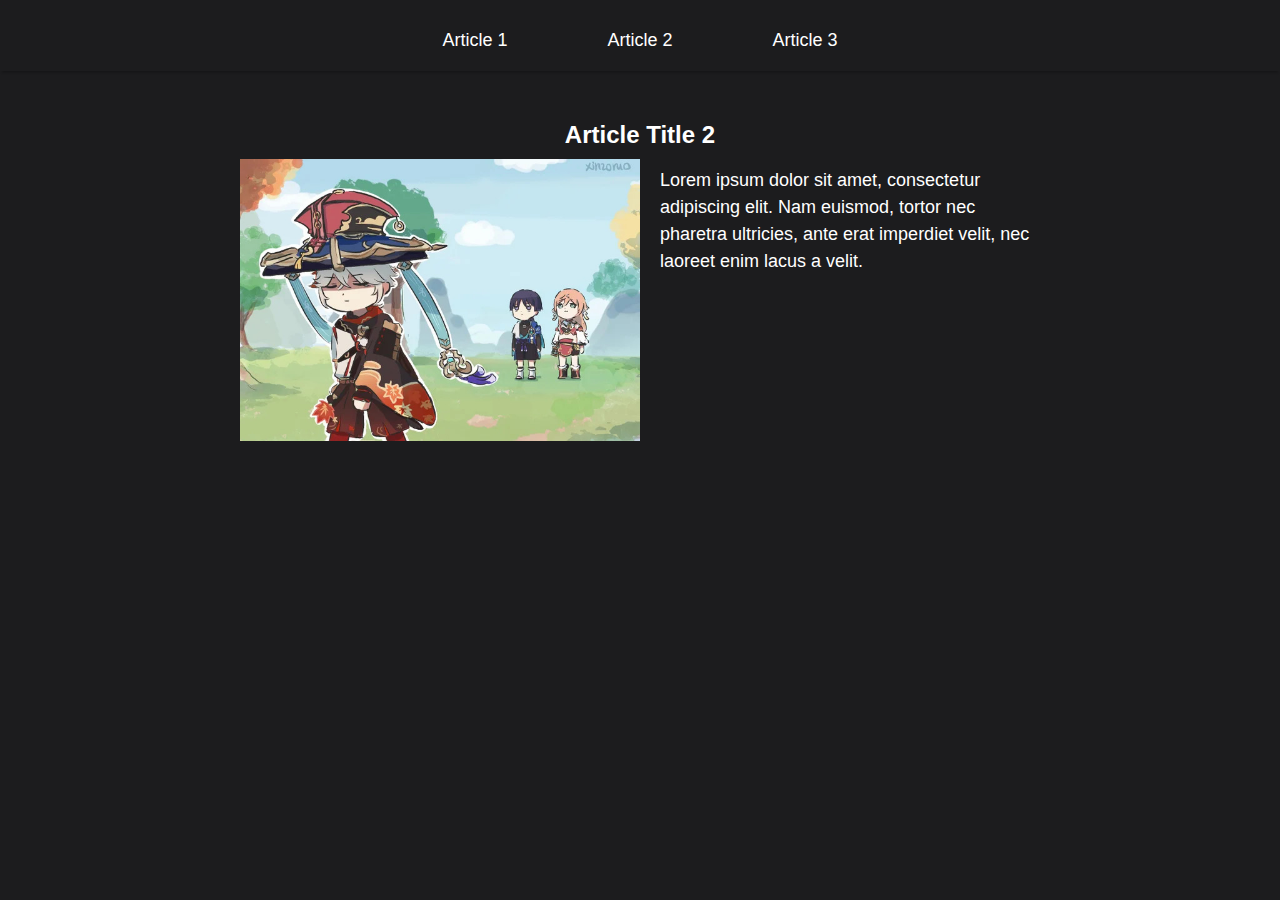
==== main/article2.html @ f8c24ed4 "Add files via upload" ====
<!DOCTYPE html>
<html>
  <head>
    <title>Article 2</title>
    <link rel="stylesheet" href="style.css">
  </head>
  <body>
    <nav>
      <ul>
        <li><a href="main.html">Article 1</a></li>
        <li><a href="article2.html">Article 2</a></li>
        <li><a href="article3.html">Article 3</a></li>
      </ul>
    </nav>
    <div class="container">
      <div class="article" id="article1">
        <h2 class="article-title">Article Title 2</h2>
        <img class="article-image" src="img/image2.jpg" alt="Image 2">
        <p class="article-content">Lorem ipsum dolor sit amet, consectetur adipiscing elit. Nam euismod, tortor nec pharetra ultricies, ante erat imperdiet velit, nec laoreet enim lacus a velit.</p>
      </div>
    </div>
  </body>
</html>
---- main/style.css ----
body {
    font-family: Arial, sans-serif;
    margin: 0;
    padding: 0;
    background-color: #1c1c1e;
    color: white;
}
nav {
    background-color: #1c1c1e;
    position: sticky;
    top: 0;
    box-shadow: 0 4px 2px -2px rgba(0, 0, 0, 0.2);
}
nav ul {
    list-style: none;
    margin: 0;
    padding: 0;
    display: flex;
    justify-content: center;
    margin: 10px 40px;
}  
nav li {
    margin: 20px 50px;
}
nav a {
    color: white;
    text-decoration: none;
    font-size: 18px;
}
nav a:hover {
    color: white;
}
.container {
    max-width: 800px;
    margin: 0 auto;
    padding: 20px;
}
.article {
    margin-bottom: 20px;
}
.article-title {
    text-align: center;
    font-size: 24px;
    margin-bottom: 10px;
}
.article-content {
    font-size: 18px;
    line-height: 1.5;
}
.article-image {
    max-width: 100%;
    height: auto;
    margin-bottom: 10px;
    width: 50%;
    float: left;
    margin-right: 20px;
}
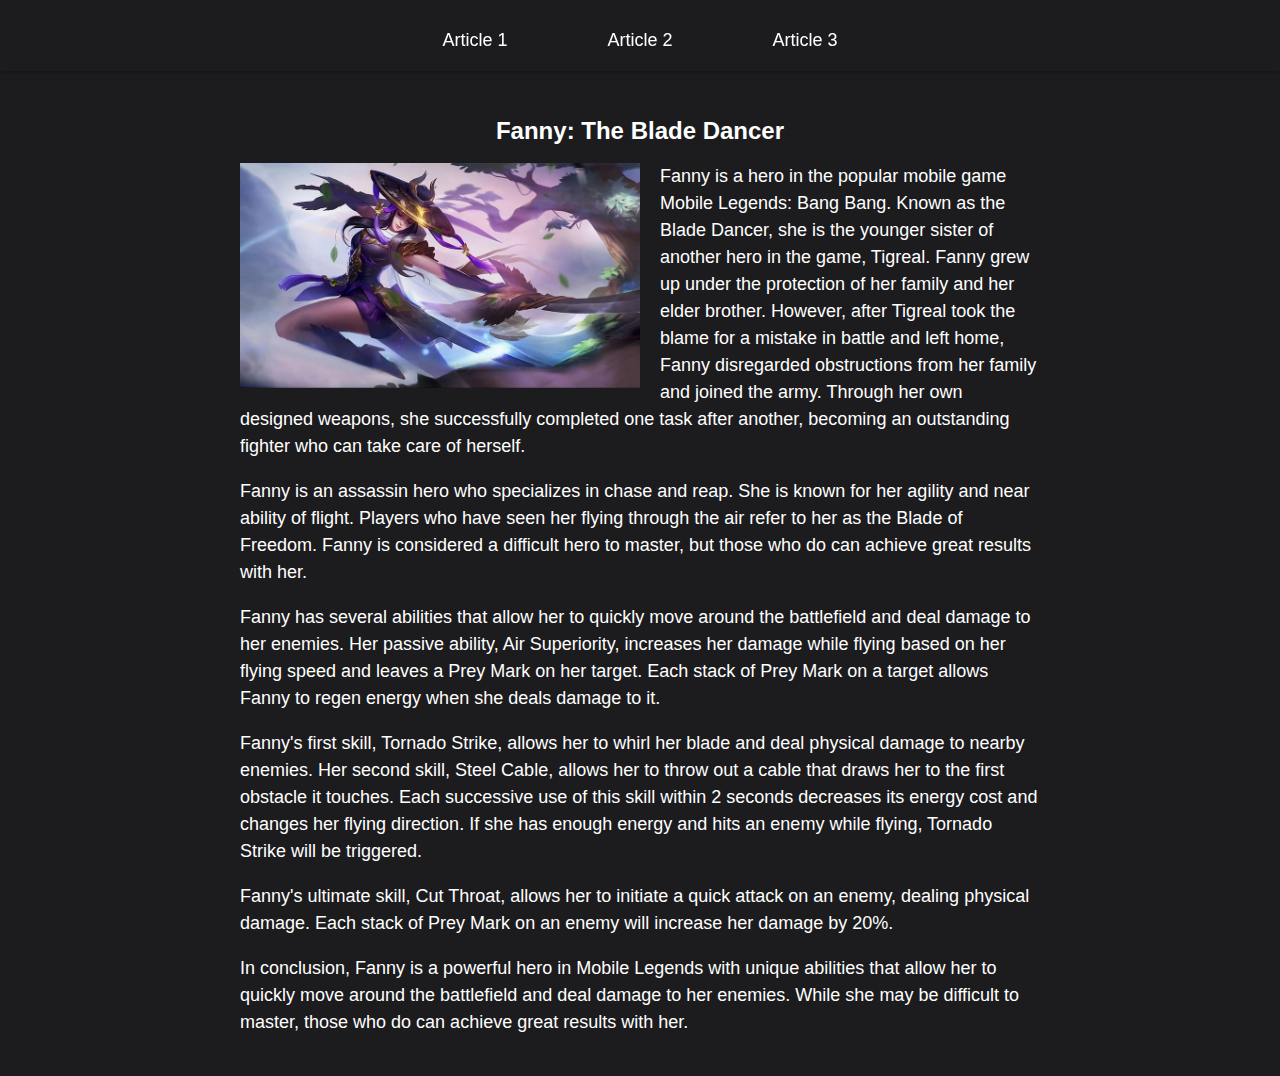
==== commit 6886bd40: "Add files via upload" ====
--- a/main/article2.html
+++ b/main/article2.html
@@ -1,7 +1,7 @@
 <!DOCTYPE html>
 <html>
   <head>
-    <title>Article 2</title>
+    <title>Fanny: The Blade Dancer</title>
     <link rel="stylesheet" href="style.css">
   </head>
   <body>
@@ -13,11 +13,23 @@
       </ul>
     </nav>
     <div class="container">
-      <div class="article" id="article1">
-        <h2 class="article-title">Article Title 2</h2>
-        <img class="article-image" src="img/image2.jpg" alt="Image 2">
-        <p class="article-content">Lorem ipsum dolor sit amet, consectetur adipiscing elit. Nam euismod, tortor nec pharetra ultricies, ante erat imperdiet velit, nec laoreet enim lacus a velit.</p>
-      </div>
+        <div class="article" id="article">
+          <h1 class="article-title">Fanny: The Blade Dancer</h1>
+          <div class="article-content">
+            <img class="article-image" src="img/image2.jpg" alt="image 2">
+            <p>Fanny is a hero in the popular mobile game Mobile Legends: Bang Bang. Known as the Blade Dancer, she is the younger sister of another hero in the game, Tigreal. Fanny grew up under the protection of her family and her elder brother. However, after Tigreal took the blame for a mistake in battle and left home, Fanny disregarded obstructions from her family and joined the army. Through her own designed weapons, she successfully completed one task after another, becoming an outstanding fighter who can take care of herself.</p>
+
+            <p>Fanny is an assassin hero who specializes in chase and reap. She is known for her agility and near ability of flight. Players who have seen her flying through the air refer to her as the Blade of Freedom. Fanny is considered a difficult hero to master, but those who do can achieve great results with her.</p>
+
+            <p>Fanny has several abilities that allow her to quickly move around the battlefield and deal damage to her enemies. Her passive ability, Air Superiority, increases her damage while flying based on her flying speed and leaves a Prey Mark on her target. Each stack of Prey Mark on a target allows Fanny to regen energy when she deals damage to it.</p>
+
+            <p>Fanny's first skill, Tornado Strike, allows her to whirl her blade and deal physical damage to nearby enemies. Her second skill, Steel Cable, allows her to throw out a cable that draws her to the first obstacle it touches. Each successive use of this skill within 2 seconds decreases its energy cost and changes her flying direction. If she has enough energy and hits an enemy while flying, Tornado Strike will be triggered.</p>
+
+            <p>Fanny's ultimate skill, Cut Throat, allows her to initiate a quick attack on an enemy, dealing physical damage. Each stack of Prey Mark on an enemy will increase her damage by 20%.</p>
+
+            <p>In conclusion, Fanny is a powerful hero in Mobile Legends with unique abilities that allow her to quickly move around the battlefield and deal damage to her enemies. While she may be difficult to master, those who do can achieve great results with her.</p>
+          </div>
+        </div>
     </div>
   </body>
 </html>--- a/main/style.css
+++ b/main/style.css
@@ -54,4 +54,17 @@
     width: 50%;
     float: left;
     margin-right: 20px;
+}
+
+@media (max-width: 600px) {
+    nav ul {
+        flex-direction: column;
+        align-items: center;
+        margin-top: 10px;
+        margin-bottom: 10px;
+        padding-left: 0;
+        padding-right: 0;
+        text-align: center;
+        width: 100%;
+    }
 }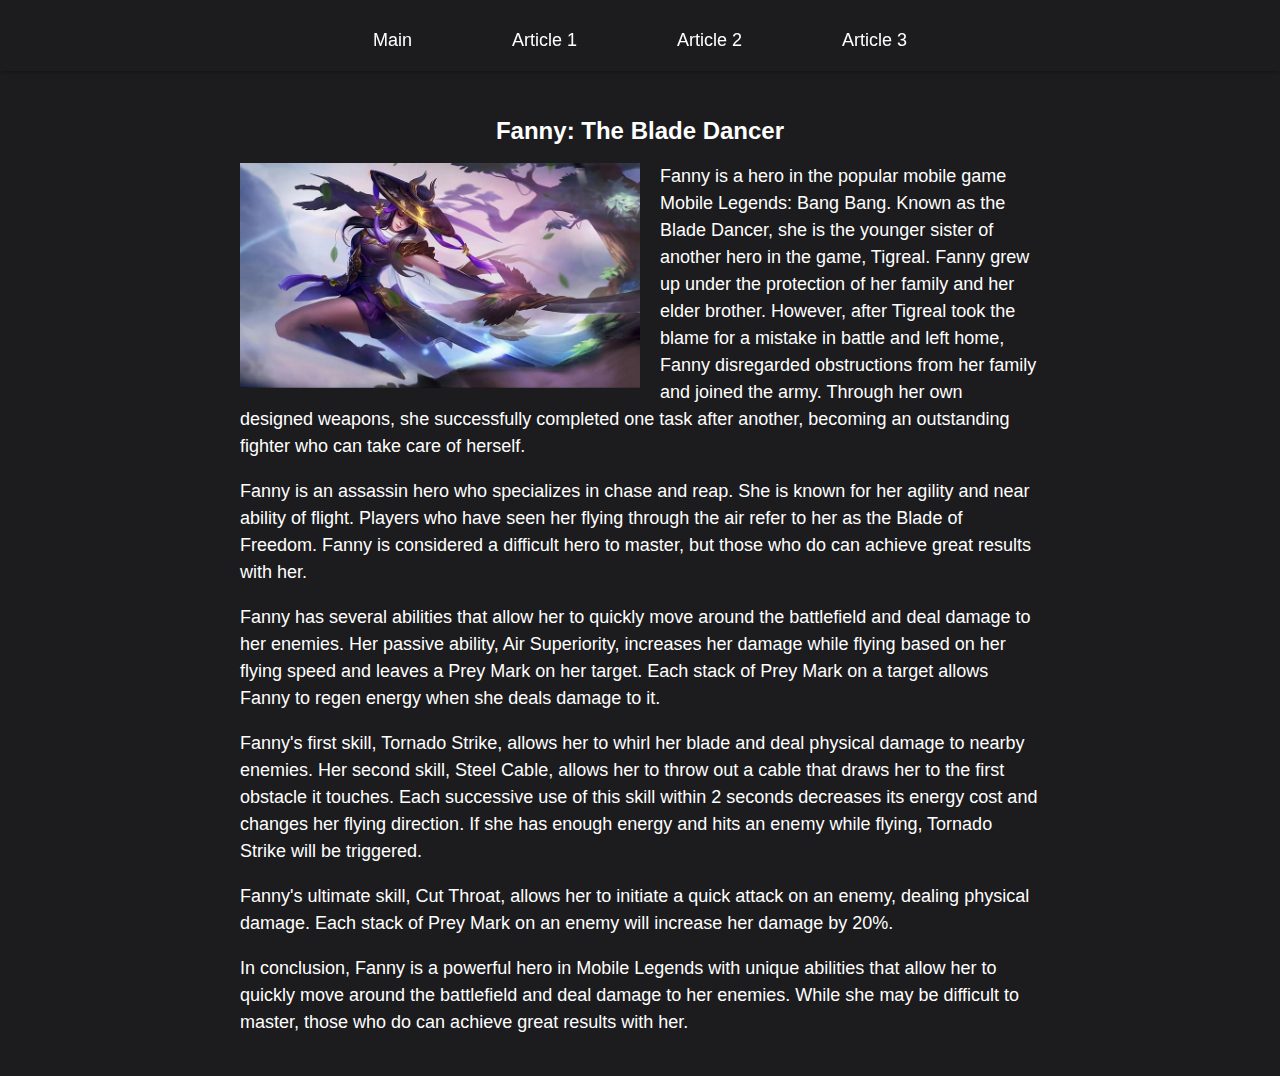
==== commit b930e5a7: "Add files via upload" ====
--- a/main/article2.html
+++ b/main/article2.html
@@ -7,7 +7,8 @@
   <body>
     <nav>
       <ul>
-        <li><a href="main.html">Article 1</a></li>
+        <li><a href="main.html">Main</a></li>
+        <li><a href="article1.html">Article 1</a></li>
         <li><a href="article2.html">Article 2</a></li>
         <li><a href="article3.html">Article 3</a></li>
       </ul>
--- a/main/style.css
+++ b/main/style.css
@@ -67,4 +67,65 @@
         text-align: center;
         width: 100%;
     }
+}
+
+a {
+    text-decoration: none;
+  }
+
+.containerz {
+    display: flex;
+    justify-content: center;
+}
+
+.cards-container {
+    display: flex;
+}
+
+.card {
+    width: 190px;
+    height: 274px;
+    background: white;
+    padding: .4em;
+    border-radius: 6px;
+    margin: 10px;
+}
+
+.card-image {
+    background-color: rgb(236, 236, 236);
+    width: 100%;
+    height: 60%;
+    border-radius: 6px 6px 0 0;
+}
+
+.card-image img {
+    width: 100%;
+    height: 100%;
+    object-fit: cover;
+}
+
+.card-image:hover {
+    transform: scale(0.98);
+}
+
+.category {
+    text-transform: uppercase;
+    font-size: 0.7em;
+    font-weight: 600;
+    color: rgb(63, 121, 230);
+    padding: 10px 7px 0;
+}
+
+.category:hover {
+    cursor: pointer;
+}
+
+.heading {
+    font-weight: 600;
+    color: rgb(88, 87, 87);
+    padding: 7px;
+}
+
+.heading:hover {
+    cursor: pointer;
 }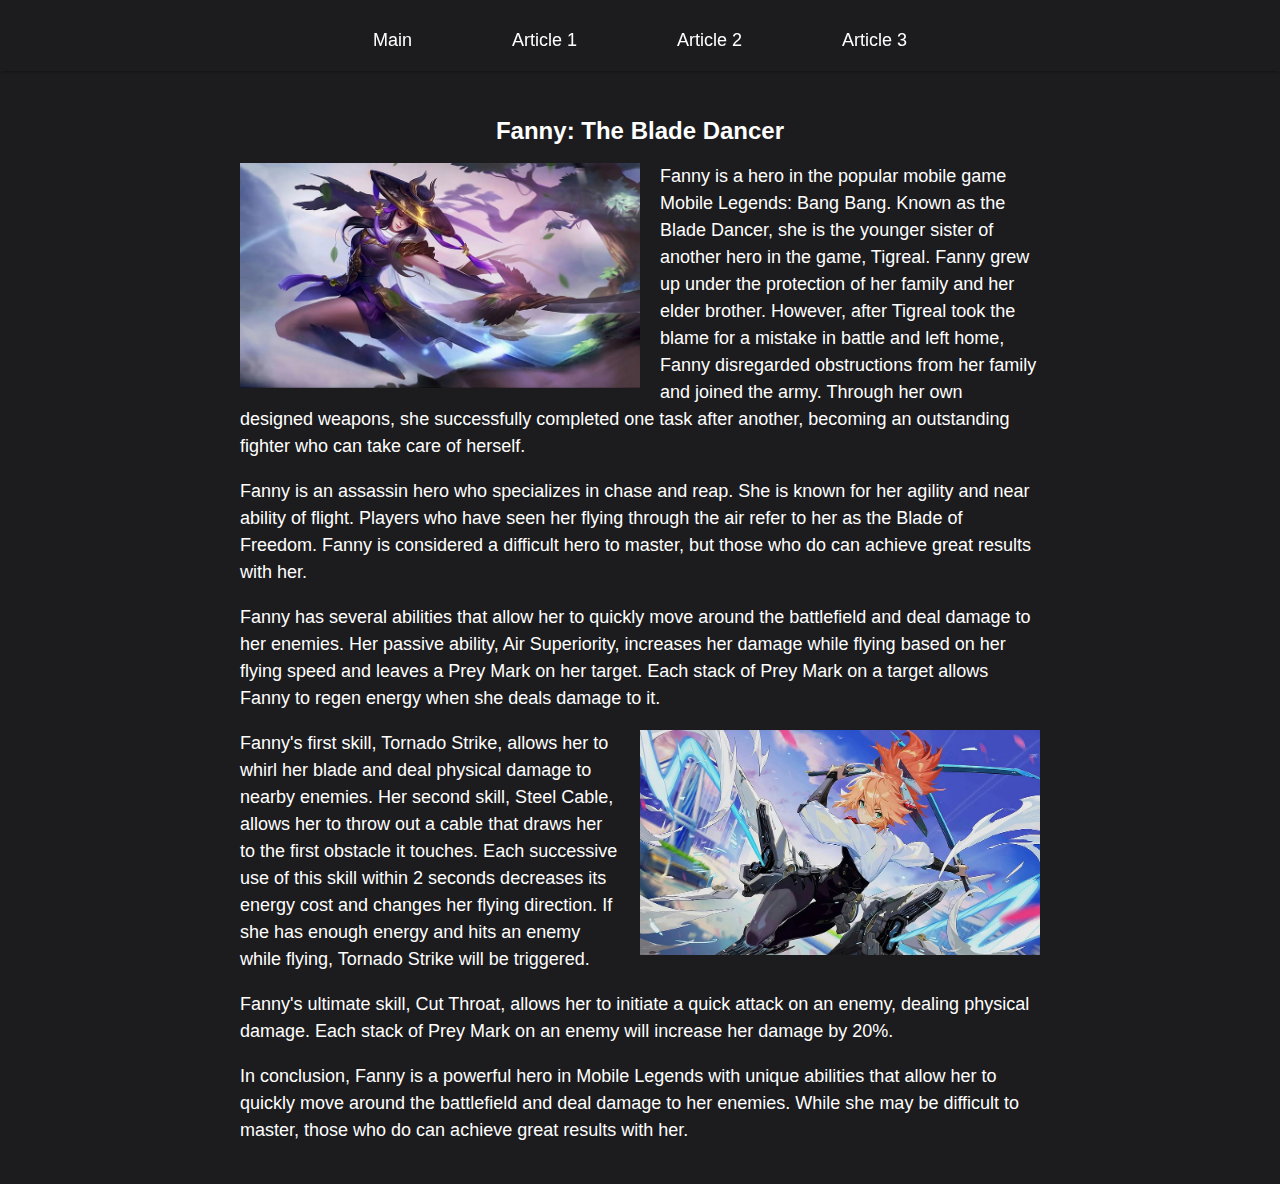
==== commit ff2873d6: "Add files via upload" ====
--- a/main/article2.html
+++ b/main/article2.html
@@ -1,6 +1,9 @@
 <!DOCTYPE html>
 <html>
   <head>
+    <meta charset="UTF-8">
+    <meta http-equiv="X-UA-Compatible" content="IE=edge">
+    <meta name="viewport" content="width=device-width, initial-scale=1.0">
     <title>Fanny: The Blade Dancer</title>
     <link rel="stylesheet" href="style.css">
   </head>
@@ -23,7 +26,7 @@
             <p>Fanny is an assassin hero who specializes in chase and reap. She is known for her agility and near ability of flight. Players who have seen her flying through the air refer to her as the Blade of Freedom. Fanny is considered a difficult hero to master, but those who do can achieve great results with her.</p>
 
             <p>Fanny has several abilities that allow her to quickly move around the battlefield and deal damage to her enemies. Her passive ability, Air Superiority, increases her damage while flying based on her flying speed and leaves a Prey Mark on her target. Each stack of Prey Mark on a target allows Fanny to regen energy when she deals damage to it.</p>
-
+            <img class="article-image2" src="img/image5.jpg" alt="Image 5">
             <p>Fanny's first skill, Tornado Strike, allows her to whirl her blade and deal physical damage to nearby enemies. Her second skill, Steel Cable, allows her to throw out a cable that draws her to the first obstacle it touches. Each successive use of this skill within 2 seconds decreases its energy cost and changes her flying direction. If she has enough energy and hits an enemy while flying, Tornado Strike will be triggered.</p>
 
             <p>Fanny's ultimate skill, Cut Throat, allows her to initiate a quick attack on an enemy, dealing physical damage. Each stack of Prey Mark on an enemy will increase her damage by 20%.</p>
--- a/main/style.css
+++ b/main/style.css
@@ -54,6 +54,15 @@
     width: 50%;
     float: left;
     margin-right: 20px;
+}
+
+.article-image2 {
+    max-width: 100%;
+    height: auto;
+    margin-bottom: 10px;
+    width: 50%;
+    float: right;
+    margin-left: 20px;
 }
 
 @media (max-width: 600px) {
